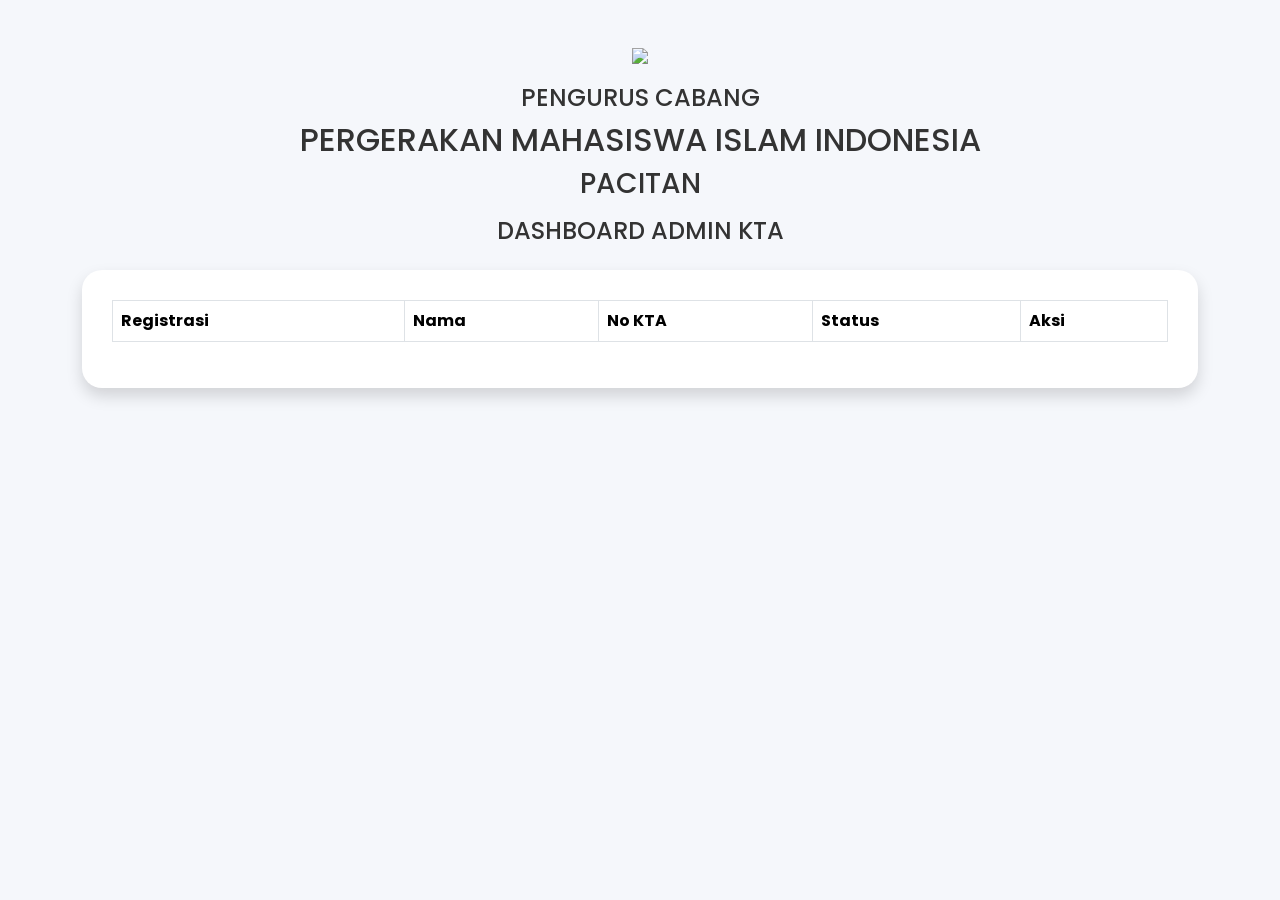
==== admin.html @ fc058310 "Create admin.html" ====
<!DOCTYPE html>
<html lang="id">

<head>

<meta charset="UTF-8">

<meta name="viewport" content="width=device-width, initial-scale=1">

<title>Admin KTA PMII</title>

<link href="https://cdn.jsdelivr.net/npm/bootstrap@5.3.3/dist/css/bootstrap.min.css" rel="stylesheet">

<link rel="stylesheet" href="style.css">

</head>

<body>

<div class="container py-5">

<div class="text-center mb-4">

<img src="images/logo-pmii.png" class="logo">

<h4>PENGURUS CABANG</h4>

<h2>PERGERAKAN MAHASISWA ISLAM INDONESIA</h2>

<h3>PACITAN</h3>

<h4 class="mt-3">

DASHBOARD ADMIN KTA

</h4>

</div>

<div class="card shadow">

<div class="card-body">

<table class="table table-bordered">

<thead>

<tr>

<th>Registrasi</th>

<th>Nama</th>

<th>No KTA</th>

<th>Status</th>

<th>Aksi</th>

</tr>

</thead>

<tbody id="data">

</tbody>

</table>

</div>

</div>

</div>

<script src="admin.js"></script>

</body>

</html>
---- style.css ----
/* ======================================
   KTA ONLINE PMII PACITAN
   ====================================== */

@import url('https://fonts.googleapis.com/css2?family=Poppins:wght@300;400;500;600;700;800&display=swap');

*{
    margin:0;
    padding:0;
    box-sizing:border-box;
    font-family:'Poppins',sans-serif;
}

body{
    background:#f5f7fb;
    color:#333;
}

/* ======================================
   HERO
   ====================================== */

.hero{
    background:linear-gradient(135deg,#003c8f,#0057d8);
    color:#fff;
    text-align:center;
    padding:70px 20px;
}

.logo{
    width:120px;
    margin-bottom:20px;
}

.hero h5{
    font-size:18px;
    letter-spacing:2px;
    font-weight:600;
}

.hero h3{
    font-size:30px;
    font-weight:700;
    margin-top:10px;
}

.hero h4{
    color:#FFD700;
    font-weight:700;
    margin-top:8px;
}

.hero h2{
    margin-top:25px;
    font-size:22px;
    font-weight:600;
}

.hero h1{
    font-size:36px;
    font-weight:800;
    margin-top:10px;
}

.subjudul{
    max-width:700px;
    margin:auto;
    margin-top:20px;
    line-height:30px;
    font-size:17px;
}

/* ======================================
   BUTTON
   ====================================== */

.tombol{
    border-radius:50px;
    padding:14px 35px;
    margin:10px;
    font-weight:600;
    transition:.3s;
}

.tombol:hover{
    transform:translateY(-4px);
    box-shadow:0 10px 25px rgba(0,0,0,.25);
}

/* ======================================
   CARD
   ====================================== */

.card{
    border:none;
    border-radius:20px;
}

.card-body{
    padding:30px;
}

.judul{
    color:#003c8f;
    font-weight:700;
    margin-bottom:20px;
}

/* ======================================
   LANGKAH
   ====================================== */

.langkah{
    text-align:center;
    transition:.3s;
    height:100%;
}

.langkah:hover{
    transform:translateY(-8px);
}

.langkah h1{
    font-size:60px;
    color:#FFD700;
    margin-bottom:15px;
}

.langkah h5{
    color:#003c8f;
    font-weight:700;
}

/* ======================================
   LIST
   ====================================== */

ul{
    padding-left:20px;
}

ul li{
    margin-bottom:12px;
    line-height:28px;
}

/* ======================================
   FOOTER
   ====================================== */

footer{
    background:#003c8f;
    color:white;
    padding:45px 20px;
    text-align:center;
}

footer h4{
    font-weight:700;
    margin-bottom:20px;
}

footer p{
    margin-bottom:15px;
    line-height:28px;
}

footer hr{
    border-color:rgba(255,255,255,.3);
}

footer small{
    color:#ddd;
}

/* ======================================
   FORM
   ====================================== */

.form-control,
.form-select{
    border-radius:12px;
    padding:12px;
}

.form-control:focus,
.form-select:focus{
    border-color:#003c8f;
    box-shadow:0 0 0 .2rem rgba(0,60,143,.15);
}

.btn-primary{
    background:#003c8f;
    border:none;
}

.btn-primary:hover{
    background:#002d6f;
}

.alert{
    border-radius:15px;
}

/* ======================================
   INFORMASI PEMBAYARAN
   ====================================== */

.info-pembayaran{
    background:#fff8e1;
    border-left:6px solid #FFD700;
    padding:25px;
    border-radius:15px;
    margin-bottom:30px;
}

.info-pembayaran h3{
    color:#003c8f;
    font-weight:700;
}

.nomor-dana{
    font-size:30px;
    font-weight:700;
    color:#28a745;
}

.biaya{
    font-size:35px;
    color:#dc3545;
    font-weight:800;
}

/* ======================================
   RESPONSIVE
   ====================================== */

@media(max-width:768px){

.hero{
    padding:50px 20px;
}

.logo{
    width:90px;
}

.hero h3{
    font-size:22px;
}

.hero h1{
    font-size:26px;
}

.hero h2{
    font-size:18px;
}

.hero h5{
    font-size:15px;
}

.subjudul{
    font-size:15px;
}

.tombol{
    width:100%;
    margin:8px 0;
}

.nomor-dana{
    font-size:24px;
}

.biaya{
    font-size:28px;
}

}
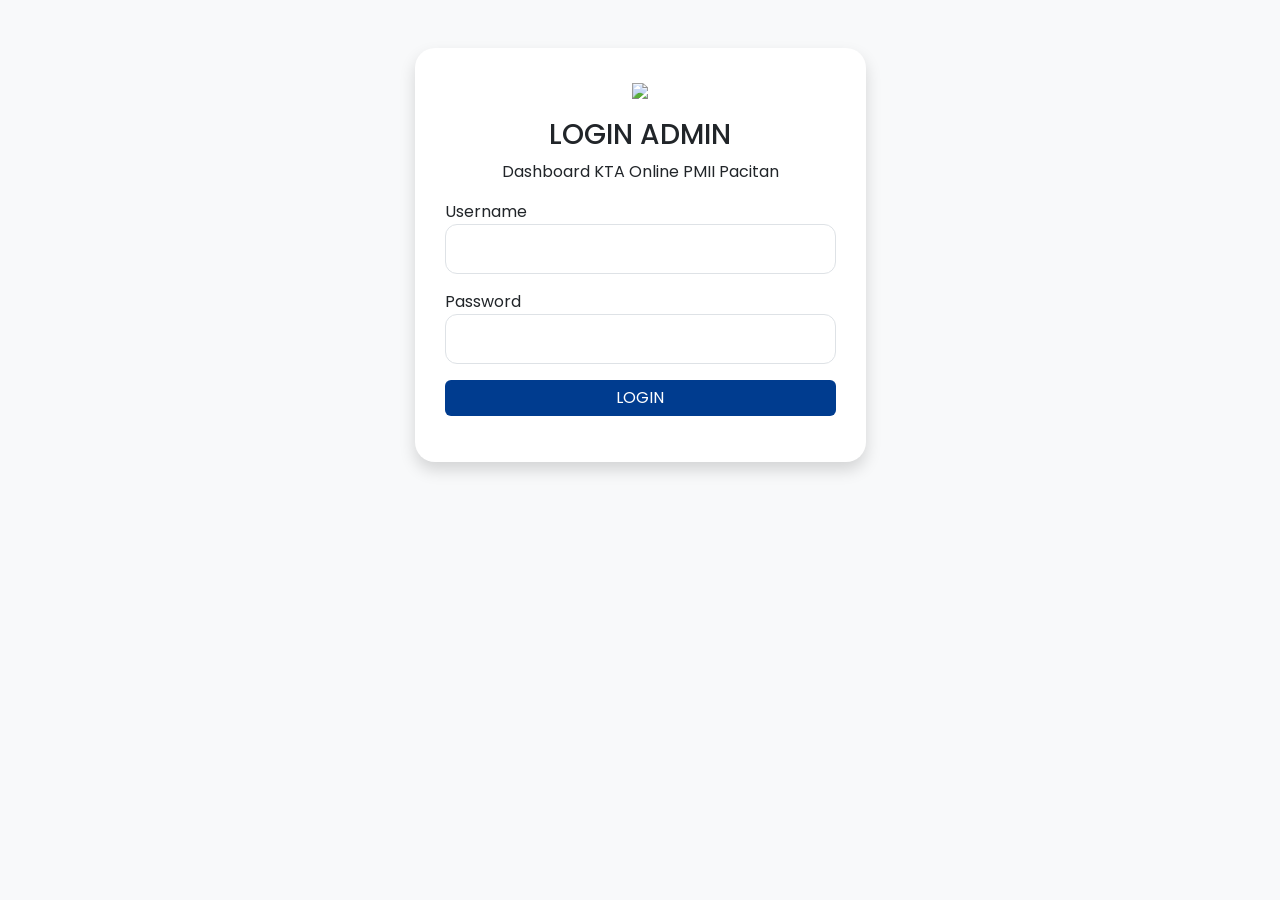
==== commit 8b611965: "Update admin.html" ====
--- a/admin.html
+++ b/admin.html
@@ -4,42 +4,120 @@
 <head>
 
 <meta charset="UTF-8">
-
 <meta name="viewport" content="width=device-width, initial-scale=1">
 
-<title>Admin KTA PMII</title>
+<title>Dashboard Admin KTA PMII</title>
 
 <link href="https://cdn.jsdelivr.net/npm/bootstrap@5.3.3/dist/css/bootstrap.min.css" rel="stylesheet">
-
 <link rel="stylesheet" href="style.css">
 
 </head>
 
-<body>
+<body class="bg-light">
 
-<div class="container py-5">
+<!-- LOGIN -->
 
-<div class="text-center mb-4">
+<div class="container py-5" id="loginPage">
 
-<img src="images/logo-pmii.png" class="logo">
+<div class="row justify-content-center">
 
-<h4>PENGURUS CABANG</h4>
-
-<h2>PERGERAKAN MAHASISWA ISLAM INDONESIA</h2>
-
-<h3>PACITAN</h3>
-
-<h4 class="mt-3">
-
-DASHBOARD ADMIN KTA
-
-</h4>
-
-</div>
+<div class="col-md-5">
 
 <div class="card shadow">
 
 <div class="card-body">
+
+<div class="text-center">
+
+<img src="images/logo-pmii.png" width="90">
+
+<h3 class="mt-3">
+
+LOGIN ADMIN
+
+</h3>
+
+<p>
+
+Dashboard KTA Online PMII Pacitan
+
+</p>
+
+</div>
+
+<div class="mb-3">
+
+<label>Username</label>
+
+<input
+type="text"
+id="username"
+class="form-control">
+
+</div>
+
+<div class="mb-3">
+
+<label>Password</label>
+
+<input
+type="password"
+id="password"
+class="form-control">
+
+</div>
+
+<div class="d-grid">
+
+<button
+class="btn btn-primary"
+onclick="login()">
+
+LOGIN
+
+</button>
+
+</div>
+
+<div
+id="pesan"
+class="text-danger mt-3 text-center">
+
+</div>
+
+</div>
+
+</div>
+
+</div>
+
+</div>
+
+</div>
+
+<!-- DASHBOARD -->
+
+<div class="container py-5" id="dashboard" style="display:none;">
+
+<div class="d-flex justify-content-between">
+
+<h3>
+
+Dashboard Admin
+
+</h3>
+
+<button
+class="btn btn-danger"
+onclick="logout()">
+
+Logout
+
+</button>
+
+</div>
+
+<hr>
 
 <table class="table table-bordered">
 
@@ -47,7 +125,7 @@
 
 <tr>
 
-<th>Registrasi</th>
+<th>No Registrasi</th>
 
 <th>Nama</th>
 
@@ -69,10 +147,6 @@
 
 </div>
 
-</div>
-
-</div>
-
 <script src="admin.js"></script>
 
 </body>
